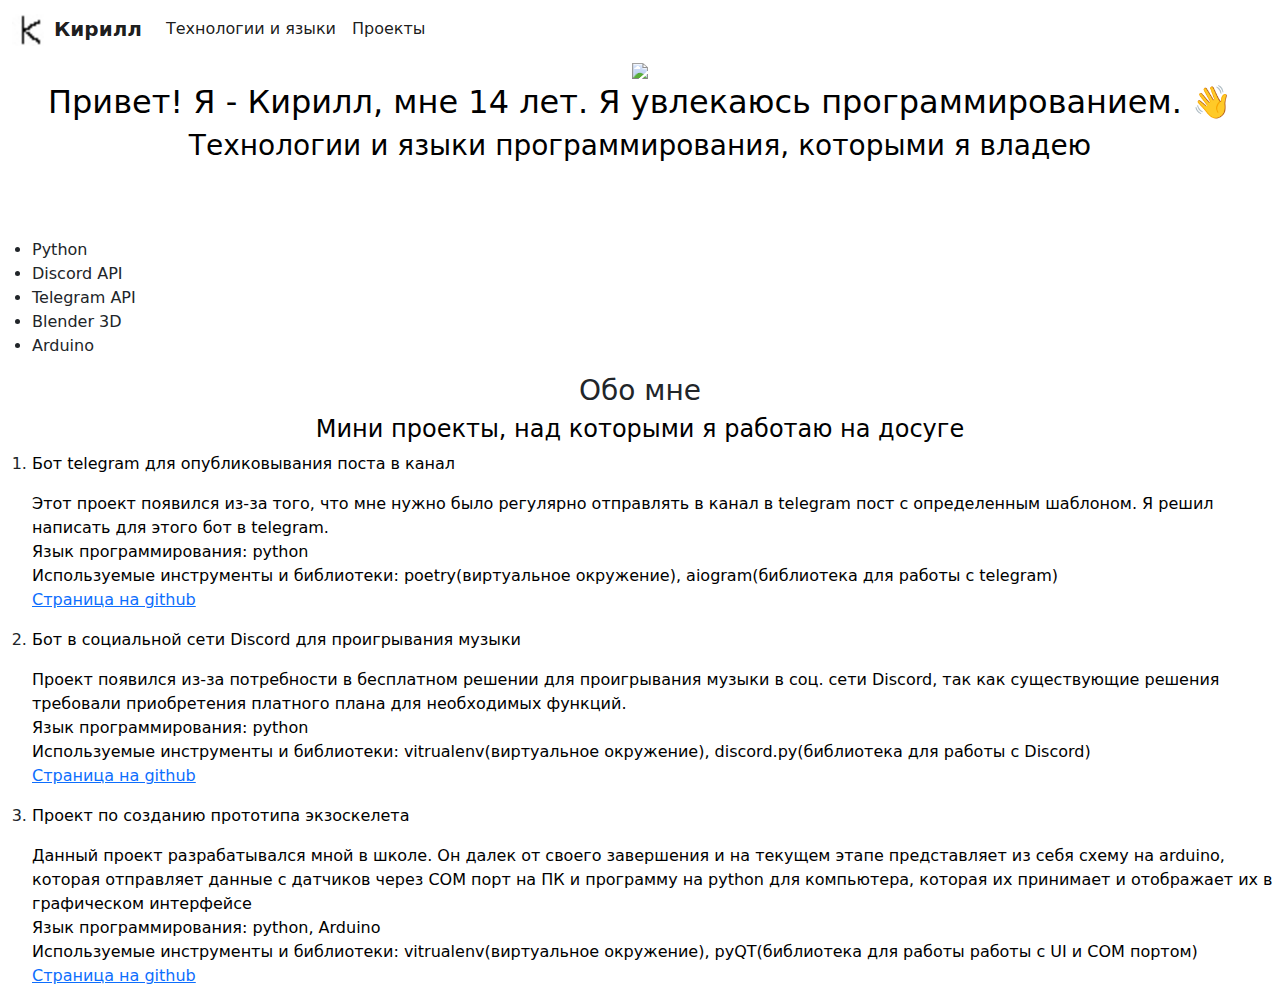
==== index.html @ 2dbff723 "Exported site with nav bar" ====
<!DOCTYPE html>
<html lang="ru">

<head>
    <meta charset="utf-8">
<link href="assets/img/fav.jpg" rel="icon">
<div>
<!-- Yandex.Metrika counter -->
<script type="text/javascript" >
   (function(m,e,t,r,i,k,a){m[i]=m[i]||function(){(m[i].a=m[i].a||[]).push(arguments)};
   m[i].l=1*new Date();
   for (var j = 0; j < document.scripts.length; j++) {if (document.scripts[j].src === r) { return; }}
   k=e.createElement(t),a=e.getElementsByTagName(t)[0],k.async=1,k.src=r,a.parentNode.insertBefore(k,a)})
   (window, document, "script", "https://mc.yandex.ru/metrika/tag.js", "ym");

   ym(93931495, "init", {
        clickmap:true,
        trackLinks:true,
        accurateTrackBounce:true
   });
</script>
<noscript><div><img src="https://mc.yandex.ru/watch/93931495" style="position:absolute; left:-9999px;" alt="" /></div></noscript>
<!-- /Yandex.Metrika counter -->
</div>
    <meta name="viewport" content="width=device-width, initial-scale=1.0, shrink-to-fit=no">
    <title>Кирилл</title>
    <meta property="og:image" content="https://zeusina.github.io/zeusina/assets/img/fav.jpg">
    <meta name="twitter:image" content="https://zeusina.github.io/zeusina/assets/img/fav.jpg">
    <link rel="stylesheet" href="assets/bootstrap/css/bootstrap.min.css">
    <link rel="stylesheet" href="assets/css/styles.min.css">
</head>

<body>
    <nav class="navbar navbar-light navbar-expand-md sticky-top bg-white d-md-flex align-items-md-center">
        <div class="container-fluid"><a class="navbar-brand" href="#"><span class="d-md-flex align-items-md-center"><span><img src="assets/img/fav.jpg" width="32" height="32" style="margin-right: 10px;"></span><span style="padding-top: 0px;"><strong>Кирилл</strong></span></span></a><button data-bs-toggle="collapse" class="navbar-toggler" data-bs-target="#navcol-1"><span class="visually-hidden">Toggle navigation</span><span class="navbar-toggler-icon"></span></button>
            <div class="collapse navbar-collapse" id="navcol-1">
                <ul class="navbar-nav">
                    <li class="nav-item"><a class="nav-link active" href="#techs">Технологии и языки</a></li>
                    <li class="nav-item"><a class="nav-link active" href="#proj">Проекты</a></li>
                </ul>
            </div>
        </div>
    </nav>
    <div class="text-center"><img src="https://media.giphy.com/media/M9gbBd9nbDrOTu1Mqx/giphy.gif" width="100" loading="lazy" style="margin-top: 50;"></div>
    <div>
        <h2 class="text-break text-center text_header" id="main_header"><span style="color: rgb(0, 0, 0);">Привет! Я - Кирилл, мне 14 лет. Я увлекаюсь программированием. 👋</span></h2>
        <div>
            <h3 class="text-center" id="techs"><span style="color: rgb(0, 0, 0);">Технологии и языки программирования, которыми я владею</span><br><br><br></h3>
            <ul class="text-start">
                <li>Python</li>
                <li>Discord API</li>
                <li>Telegram API</li>
                <li>Blender 3D</li>
                <li>Arduino</li>
            </ul>
        </div>
        <div>
            <h3 class="text-center">Обо мне</h3>
            <h4 class="text-center" id="proj"><span style="color: rgb(0, 0, 0);">Мини проекты, над которыми я работаю на досуге</span></h4>
            <ol>
                <li>
                    <div>
                        <p><span style="color: rgb(0, 0, 0);">Бот telegram для опубликовывания поста в канал</span></p>
                        <p><span style="color: rgb(0, 0, 0);">Этот проект появился из-за того, что мне нужно было регулярно отправлять в канал в telegram пост с определенным шаблоном. Я решил написать для этого бот в telegram.</span><br><span style="color: rgb(0, 0, 0);">Язык программирования: python</span><br><span style="color: rgb(0, 0, 0);">Используемые инструменты и библиотеки: poetry(виртуальное окружение), aiogram(библиотека для работы с telegram)</span><br><a href="https://github.com/Zeusina/PostTgBot">Страница на github</a></p>
                    </div>
                </li>
                <li>
                    <div>
                        <p><span style="color: rgb(0, 0, 0);">Бот в социальной сети Discord для проигрывания музыки</span></p>
                        <p><span style="color: rgb(0, 0, 0);">Проект появился из-за потребности в бесплатном решении для проигрывания музыки в соц. сети Discord, так как существующие решения требовали приобретения платного плана для необходимых функций.</span><br><span style="color: rgb(0, 0, 0);">Язык программирования: python</span><br><span style="color: rgb(0, 0, 0);">Используемые инструменты и библиотеки: vitrualenv(виртуальное окружение), discord.py(библиотека для работы с Discord)</span><br><a href="https://github.com/Zeusina/scp-bot-discord">Страница на github</a></p>
                    </div>
                </li>
                <li>
                    <div>
                        <p><span style="color: rgb(0, 0, 0);">Проект по созданию прототипа экзоскелета</span></p>
                        <p><span style="color: rgb(0, 0, 0);">Данный проект разрабатывался мной в школе. Он далек от своего завершения и на текущем этапе представляет из себя схему на arduino, которая отправляет данные с датчиков через COM порт на ПК и программу на python для компьютера, которая их принимает и отображает их в графическом интерфейсе</span><br><span style="color: rgb(0, 0, 0);">Язык программирования: python, Arduino</span><br><span style="color: rgb(0, 0, 0);">Используемые инструменты и библиотеки: vitrualenv(виртуальное окружение), pyQT(библиотека для работы работы с UI и COM портом)</span><br><a href="https://github.com/Zeusina/exo-suit-project">Страница на github</a></p>
                    </div>
                </li>
            </ol>
        </div>
    </div>
    <script src="https://cdn.jsdelivr.net/npm/bootstrap@5.2.3/dist/js/bootstrap.bundle.min.js"></script>
</body>

</html>
---- assets/css/styles.min.css ----
#head_text{position:sticky;text-align:center;font-size:larger}
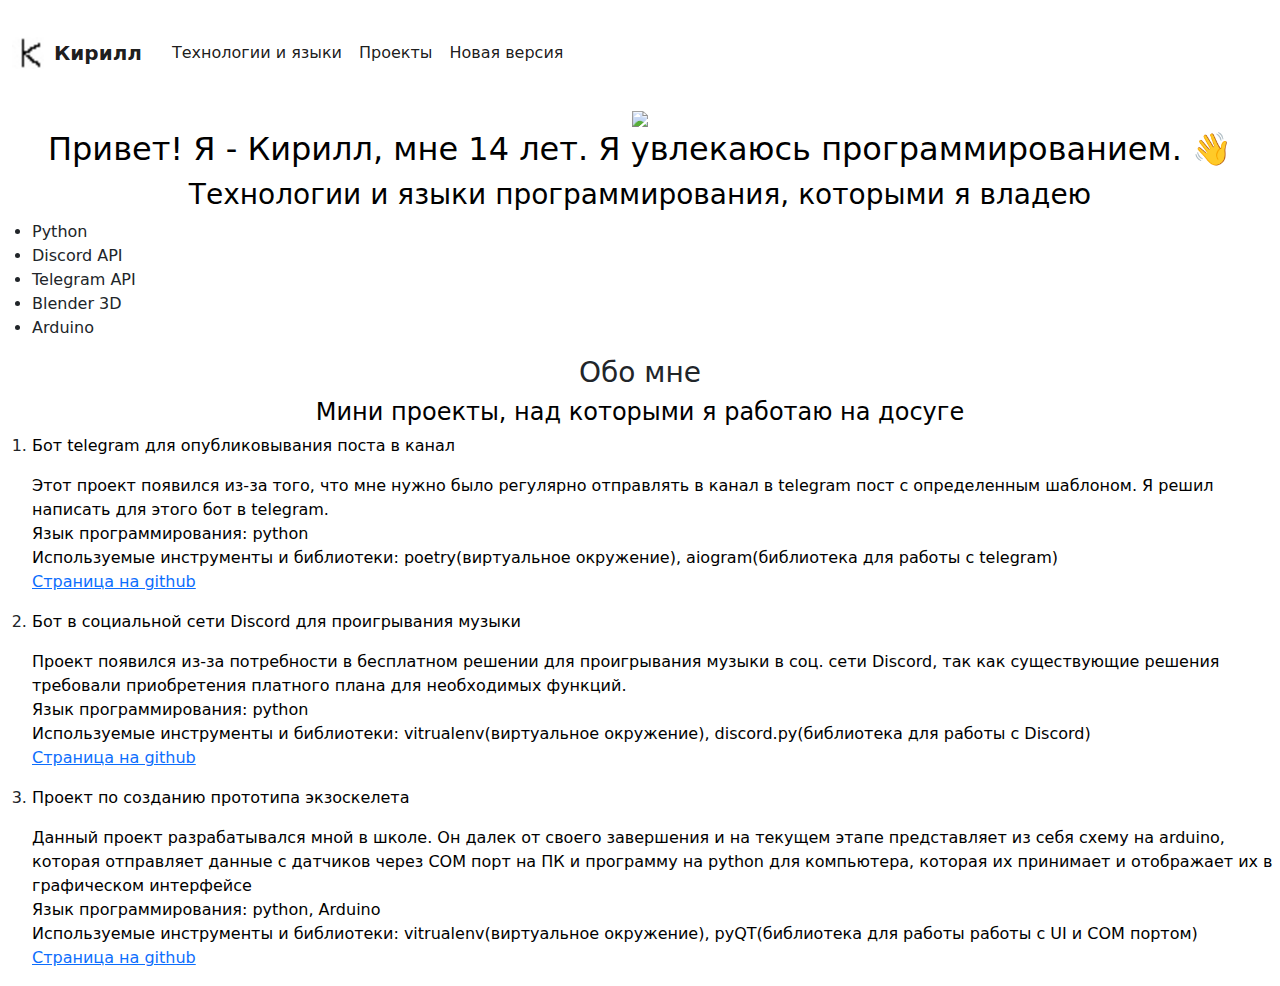
==== commit 69cf375a: "Export new site version" ====
--- a/index.html
+++ b/index.html
@@ -31,21 +31,22 @@
 </head>
 
 <body>
-    <nav class="navbar navbar-light navbar-expand-md sticky-top bg-white d-md-flex align-items-md-center">
+    <nav class="navbar navbar-light navbar-expand-md bg-white d-md-flex align-items-md-center">
         <div class="container-fluid"><a class="navbar-brand" href="#"><span class="d-md-flex align-items-md-center"><span><img src="assets/img/fav.jpg" width="32" height="32" style="margin-right: 10px;"></span><span style="padding-top: 0px;"><strong>Кирилл</strong></span></span></a><button data-bs-toggle="collapse" class="navbar-toggler" data-bs-target="#navcol-1"><span class="visually-hidden">Toggle navigation</span><span class="navbar-toggler-icon"></span></button>
             <div class="collapse navbar-collapse" id="navcol-1">
-                <ul class="navbar-nav">
-                    <li class="nav-item"><a class="nav-link active" href="#techs">Технологии и языки</a></li>
-                    <li class="nav-item"><a class="nav-link active" href="#proj">Проекты</a></li>
+                <ul class="navbar-nav" style="margin-left: 5px;">
+                    <li class="nav-item"><a class="nav-link active" href="#techs-technologies-languages">Технологии и языки</a></li>
+                    <li class="nav-item"><a class="nav-link active" href="#proj-projects-in-work">Проекты</a></li>
+                    <li class="nav-item"><a class="nav-link active" href="new-version-index.html">Новая версия</a></li>
                 </ul>
             </div>
         </div>
     </nav>
     <div class="text-center"><img src="https://media.giphy.com/media/M9gbBd9nbDrOTu1Mqx/giphy.gif" width="100" loading="lazy" style="margin-top: 50;"></div>
     <div>
-        <h2 class="text-break text-center text_header" id="main_header"><span style="color: rgb(0, 0, 0);">Привет! Я - Кирилл, мне 14 лет. Я увлекаюсь программированием. 👋</span></h2>
-        <div>
-            <h3 class="text-center" id="techs"><span style="color: rgb(0, 0, 0);">Технологии и языки программирования, которыми я владею</span><br><br><br></h3>
+        <h2 class="text-break text-center \" id="main_header"><span style="color: rgb(0, 0, 0);">Привет! Я - Кирилл, мне 14 лет. Я увлекаюсь программированием. 👋</span></h2>
+        <div id="techs">
+            <h3 class="text-center" id="techs-technologies-languages" style="margin-top: 10px;"><span style="color: rgb(0, 0, 0);">Технологии и языки программирования, которыми я владею</span></h3>
             <ul class="text-start">
                 <li>Python</li>
                 <li>Discord API</li>
@@ -54,9 +55,9 @@
                 <li>Arduino</li>
             </ul>
         </div>
-        <div>
-            <h3 class="text-center">Обо мне</h3>
-            <h4 class="text-center" id="proj"><span style="color: rgb(0, 0, 0);">Мини проекты, над которыми я работаю на досуге</span></h4>
+        <div id="proj">
+            <h3 class="text-center" id="proj-about-me">Обо мне</h3>
+            <h4 class="text-center" id="proj-projects-in-work"><span style="color: rgb(0, 0, 0);">Мини проекты, над которыми я работаю на досуге</span></h4>
             <ol>
                 <li>
                     <div>
@@ -80,6 +81,7 @@
         </div>
     </div>
     <script src="https://cdn.jsdelivr.net/npm/bootstrap@5.2.3/dist/js/bootstrap.bundle.min.js"></script>
+    <script src="assets/js/script.min.js"></script>
 </body>
 
 </html>--- a/assets/css/styles.min.css
+++ b/assets/css/styles.min.css
@@ -1 +1 @@
-#head_text{position:sticky;text-align:center;font-size:larger}+.navbar{min-height:90px;box-shadow:none;border:none;margin:0;border-radius:0;font-size:16px}.navbar .navbar-nav>li>a,.navbar a.navbar-brand.navbar-link{min-height:90px;line-height:90px;padding-top:0;padding-bottom:0;box-shadow:none!important;text-shadow:none!important;border:none}@media (min-width:768px){.navbar .navbar-nav>li>a{margin:0 0 0 1px}}.navbar.navbar-fixed-bottom,.navbar.navchange{min-height:60px}.navbar.navbar-fixed-bottom .navbar-nav>li>a,.navbar.navbar-fixed-bottom a.navbar-brand.navbar-link,.navbar.navchange .navbar-nav>li>a,.navbar.navchange a.navbar-brand.navbar-link{min-height:60px;line-height:60px}.navbar-brand img{margin:20px 0;max-height:50px}.navbar-fixed-bottom .navbar-brand img,.navchange .navbar-brand img{margin:10px 0;max-height:40px;width:auto}.navbar .dropdown-menu{box-shadow:none;border-radius:0!important;padding:0;border:none;min-width:200px;-webkit-transition:background .6s ease-out;transition:background .6s ease-out}.navbar .dropdown-menu li a{padding:10px 15px;margin:0 0 1px;font-size:15px}.navbar .navbar-toggle,.navbar .navbar-toggle:active,.navbar .navbar-toggle:hover{border:none;width:40px;height:40px;margin:10px 15px 0 0;background:0 0!important;text-align:center;padding:0}.icon-bar{width:22px;float:right}.top-bar{transform:rotate(45deg);transform-origin:10% 10%;margin-right:-3px}.middle-bar{opacity:0;margin-right:30px}.bottom-bar{transform:rotate(-45deg);transform-origin:10% 90%;margin-right:-3px}.navbar-toggle.collapsed .bottom-bar,.navbar-toggle.collapsed .top-bar{transform:rotate(0);margin-right:0}.navbar-toggle.collapsed .middle-bar{opacity:1;margin-right:0}.icon-bar,.navbar,.navbar .dropdown-menu li a,.navbar .navbar-nav>li>a,.navbar a.navbar-brand.navbar-link,.navbar-brand img{-webkit-transition:.6s ease-out;transition:.6s ease-out}.navbar.navbar-default.navbar-transparency,.navbar.navbar-inverse.navbar-transparency{background:0 0}.navbar.navbar-default.navbar-transparency.navchange,.navbar.navbar-default.navbar-transparency.navchange .dropdown-menu,.navbar.navbar-default:not(.navbar-fixed-top).navbar-transparency,.navbar.navbar-default:not(.navbar-transparency),.navbar.navbar-default:not(.navbar-transparency) .dropdown-menu,.navbar:not(.navbar-transparency) .dropdown-menu{background:#ddd}.navbar.navbar-inverse.navbar-transparency.navchange,.navbar.navbar-inverse.navbar-transparency.navchange .dropdown-menu,.navbar.navbar-inverse:not(.navbar-fixed-top).navbar-transparency,.navbar.navbar-inverse:not(.navbar-transparency),.navbar.navbar-inverse:not(.navbar-transparency) .dropdown-menu,.navbar:not(.navbar-transparency) .dropdown-menu{background:#333}@media (max-width:767px){.navbar .navbar-nav>li>a,.navbar.navbar-fixed-bottom .navbar-nav>li>a,.navbar.navchange .navbar-nav>li>a{min-height:40px;line-height:40px}.navbar-brand img,.navchange .navbar-brand img{margin:10px 0;max-height:40px;width:auto}.navbar{position:relative!important}.navbar,.navbar a.navbar-brand.navbar-link,.navbar.navchange,.navbar.navchange a.navbar-brand.navbar-link{min-height:60px;line-height:60px;height:auto}.navbar-nav{margin:0 -15px}.navbar .dropdown-menu{width:100%;position:relative}.navbar .navbar-nav .dropdown-menu>li>a{padding:0 30px;margin:0;line-height:40px}.navbar.navbar-default,.navbar.navbar-default .navbar-collapse,.navbar.navbar-default .navbar-nav,.navbar.navbar-default.navbar-transparency{background:#ddd}.navbar.navbar-inverse,.navbar.navbar-inverse .navbar-collapse,.navbar.navbar-inverse .navbar-nav,.navbar.navbar-inverse.navbar-transparency{background:#333}}.navbar.navbar-default .navbar-nav>li>a,.navbar.navbar-default a.navbar-brand.navbar-link,.navbar.navbar-default a.navbar-brand.navbar-link:hover{color:#000;background:0 0}.navbar.navbar-inverse .navbar-nav>li>a,.navbar.navbar-inverse a.navbar-brand.navbar-link,.navbar.navbar-inverse a.navbar-brand.navbar-link:hover{color:#fff;background:0 0}.navbar-default .navbar-nav>.open>a,.navbar-default .navbar-nav>.open>a:focus,.navbar.navbar-default .dropdown-menu,.navbar.navbar-default .dropdown-menu li>a:focus,.navbar.navbar-default .dropdown-menu li>a:hover,.navbar.navbar-default .navbar-nav>.open>a:hover,.navbar.navbar-default .navbar-nav>li.active>a,.navbar.navbar-default .navbar-nav>li>a:hover{color:#000;background:rgba(255,255,255,.4)}.navbar-inverse .navbar-nav>.open>a,.navbar-inverse .navbar-nav>.open>a:focus,.navbar.navbar-inverse .dropdown-menu,.navbar.navbar-inverse .dropdown-menu li>a:focus,.navbar.navbar-inverse .dropdown-menu li>a:hover,.navbar.navbar-inverse .navbar-nav>.open>a:hover,.navbar.navbar-inverse .navbar-nav>li.active>a,.navbar.navbar-inverse .navbar-nav>li>a:hover{color:#fff;background:rgba(0,0,0,.2)}.navbar.navbar-default .dropdown-menu li a{color:#000!important}.navbar.navbar-inverse .dropdown-menu li a{color:#fff!important}.navbar.navbar-default .dropdown-menu li a:hover,.navbar.navbar-default .dropdown-menu li.active a{background-image:none!important;background:rgba(255,255,255,.4)!important}.navbar.navbar-inverse .dropdown-menu li a:hover,.navbar.navbar-inverse .dropdown-menu li.active a{background-image:none!important;background:rgba(0,0,0,.2)!important}.navbar.navbar-default .icon-bar{background:#000}.navbar.navbar-inverse .icon-bar{background:#fff}.navbar-default .navbar-collapse,.navbar-default .navbar-form{border-color:rgba(255,255,255,.6);border-width:1px}.navbar-inverse .navbar-collapse,.navbar-inverse .navbar-form{border-color:rgba(0,0,0,.6);border-width:1px}.bs-icon{--bs-icon-size:.75rem;display:flex;flex-shrink:0;justify-content:center;align-items:center;font-size:var(--bs-icon-size);width:calc(var(--bs-icon-size) * 2);height:calc(var(--bs-icon-size) * 2);color:var(--bs-primary)}.bs-icon-xs{--bs-icon-size:1rem;width:calc(var(--bs-icon-size) * 1.5);height:calc(var(--bs-icon-size) * 1.5)}.bs-icon-sm{--bs-icon-size:1rem}.bs-icon-md{--bs-icon-size:1.5rem}.bs-icon-lg{--bs-icon-size:2rem}.bs-icon-xl{--bs-icon-size:2.5rem}.bs-icon.bs-icon-primary{color:var(--bs-white);background:var(--bs-primary)}.bs-icon.bs-icon-primary-light{color:var(--bs-primary);background:rgba(var(--bs-primary-rgb),.2)}.bs-icon.bs-icon-semi-white{color:var(--bs-primary);background:rgba(255,255,255,.5)}.bs-icon.bs-icon-rounded{border-radius:.5rem}.bs-icon.bs-icon-circle{border-radius:50%}.fit-cover{object-fit:cover}#head_text{position:sticky;text-align:center;font-size:larger}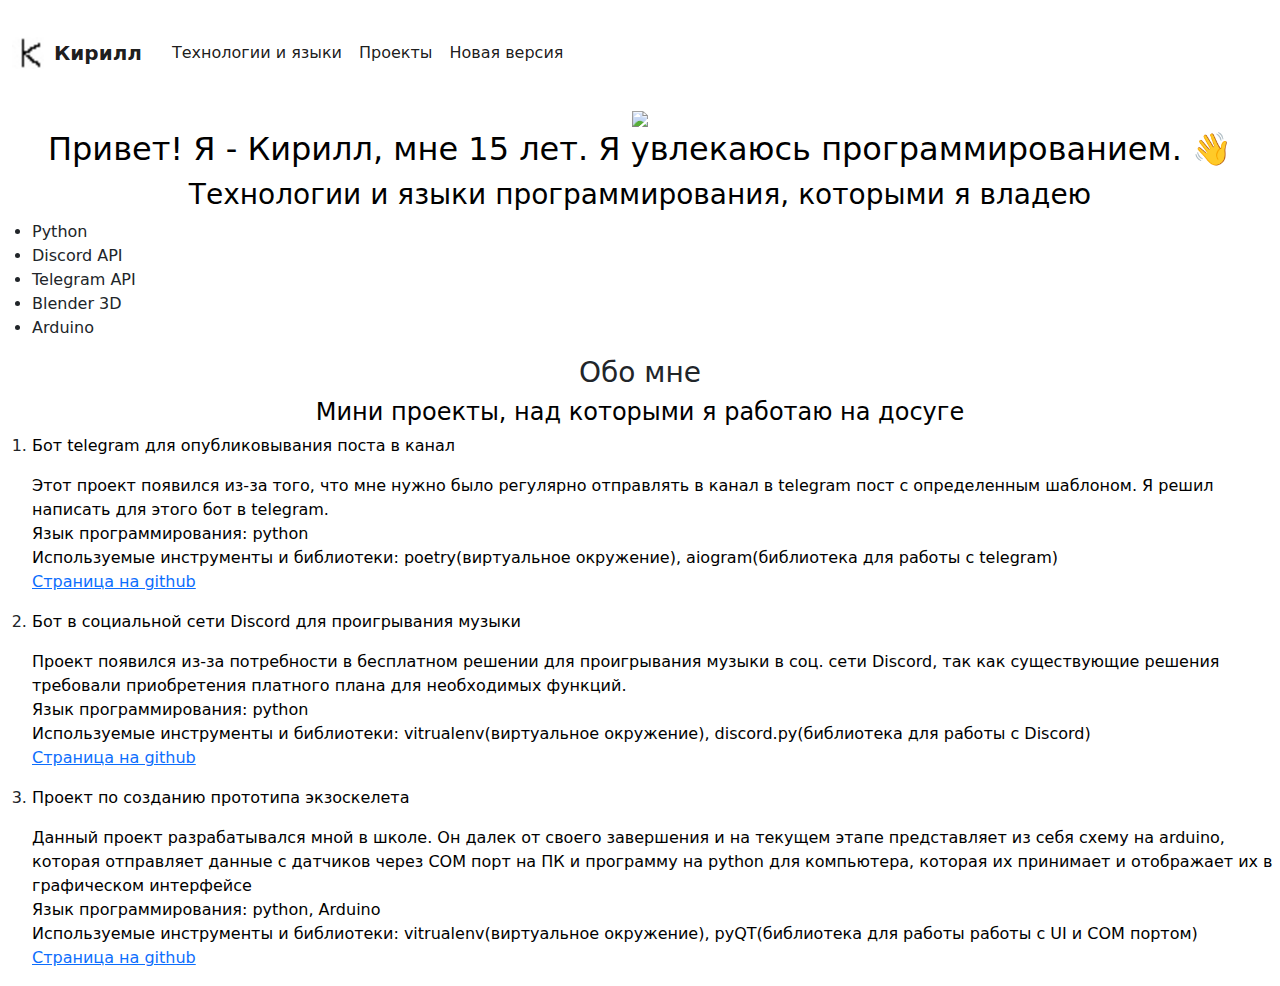
==== commit 345a7151: "Exported site" ====
--- a/index.html
+++ b/index.html
@@ -3,7 +3,7 @@
 
 <head>
     <meta charset="utf-8">
-<link href="assets/img/fav.jpg" rel="icon">
+<link rel="icon" href="https://zeusina.github.io/zeusina/assets/img/fav.jpg">
 <div>
 <!-- Yandex.Metrika counter -->
 <script type="text/javascript" >
@@ -24,8 +24,11 @@
 </div>
     <meta name="viewport" content="width=device-width, initial-scale=1.0, shrink-to-fit=no">
     <title>Кирилл</title>
+    <meta name="twitter:card" content="summary">
     <meta property="og:image" content="https://zeusina.github.io/zeusina/assets/img/fav.jpg">
     <meta name="twitter:image" content="https://zeusina.github.io/zeusina/assets/img/fav.jpg">
+    <link rel="icon" type="image/jpeg" sizes="16x16" href="assets/img/fav.jpg">
+    <link rel="icon" type="image/jpeg" sizes="16x16" href="assets/img/fav.jpg">
     <link rel="stylesheet" href="assets/bootstrap/css/bootstrap.min.css">
     <link rel="stylesheet" href="assets/css/styles.min.css">
 </head>
@@ -44,7 +47,7 @@
     </nav>
     <div class="text-center"><img src="https://media.giphy.com/media/M9gbBd9nbDrOTu1Mqx/giphy.gif" width="100" loading="lazy" style="margin-top: 50;"></div>
     <div>
-        <h2 class="text-break text-center \" id="main_header"><span style="color: rgb(0, 0, 0);">Привет! Я - Кирилл, мне 14 лет. Я увлекаюсь программированием. 👋</span></h2>
+        <h2 class="text-break text-center \" id="main_header"><span style="color: rgb(0, 0, 0);">Привет! Я - Кирилл, мне 15 лет. Я увлекаюсь программированием. 👋</span></h2>
         <div id="techs">
             <h3 class="text-center" id="techs-technologies-languages" style="margin-top: 10px;"><span style="color: rgb(0, 0, 0);">Технологии и языки программирования, которыми я владею</span></h3>
             <ul class="text-start">
